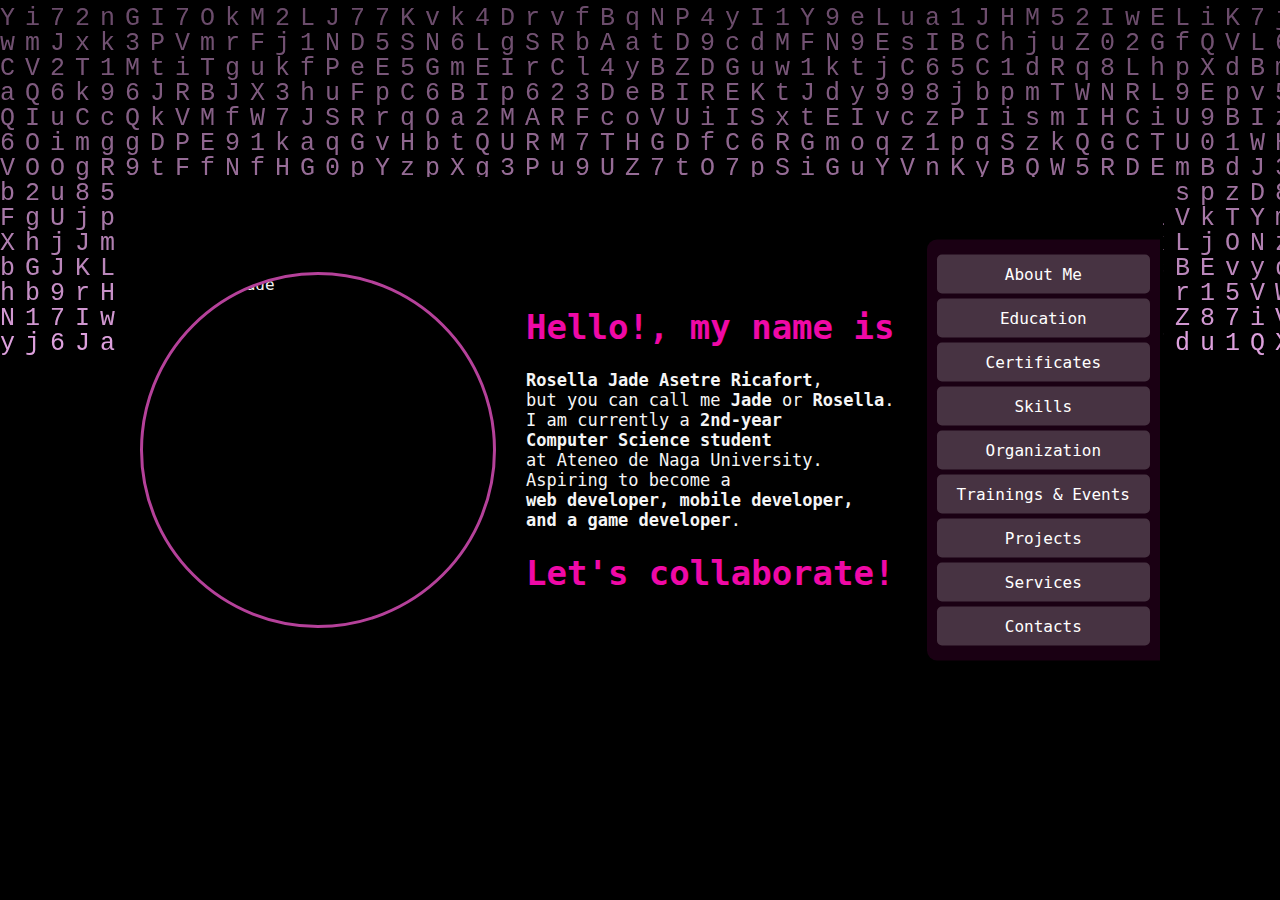
==== Homepage.html @ fa80d795 "Add files via upload" ====
<!DOCTYPE html>
<html lang="en">
<head>
    <meta charset="UTF-8">
    <meta name="viewport" content="width=device-width, initial-scale=1.0">
    <title>About Me - Rosella Jade Asetre Ricafort</title>
    <style>
        body {
            background-color: black;
            color: rgb(245, 245, 245);
            font-family: 'Fira Code', monospace;
            margin: 0;
            padding: 0;
            display: flex;
            align-items: center;
            justify-content: center;
            height: 100vh;
            overflow: hidden;
        }
        p {
            color: white;
            align-items: center;
        }
        .container {
            border: 3px solid rgb(0, 0, 0);
            background: black; 
            display: flex;
            align-items: center;
            position: relative;
            z-index: 2;
            width: 1000px; 
            height: 500px;
            padding: 20px; /* Added padding */
        }
        .profile-pic {
            width: 350px;
            height: 350px;
            border-radius: 50%;
            border: 3px solid rgb(181, 65, 154);
            margin-right: 30px;
        }
        .intro {
            max-width: 500px;
            text-align: justify;
            font-size: 17px;
        }
        .side-menu {
            position: absolute;
            right: 0px; 
            top: 50%;
            transform: translateY(-50%);
            background: rgba(255, 1, 191, 0.1);
            padding: 10px;
            border-radius: 10px 0 0 10px;
            transition: 0.3s;
            color: white;
        }
        .side-menu:hover {
            background: rgba(0, 0, 0, 0.3);
        }
        .side-menu ul {
            list-style: none;
            padding: 0;
            margin: 0;
        }
        .side-menu li {
            padding: 10px 20px;
            cursor: pointer;
            transition: 0.3s;
            background: rgba(255, 255, 255, 0.2);
            margin: 5px 0;
            border-radius: 5px;
            text-align: center;
        }
        .side-menu li:hover {
            background: rgba(255, 255, 255, 0.5);
            color: rgb(255, 6, 180);
        }
        canvas {
            position: fixed;
            top: 0;
            left: 0;
            width: 100%;
            height: 100%;
            z-index: 0;
        }
    
        @media (max-width: 768px) {
            body {
                display: block; 
                height: auto;
                padding: 20px; 
            }
            .container {
                flex-direction: column;
                width: 90%; 
                height: auto;
                padding: 15px; 
            }
            .profile-pic {
                width: 250px;
                height: 250px;
                margin: 0 auto 15px; 
            }
            .intro {
                max-width: 100%;
                text-align: center;
                font-size: 15px;
                padding: 10px;
            }
            .side-menu {
                right: auto;
                left: 50%;
                top: auto;
                bottom: 20px;
                transform: translateX(-50%);
                border-radius: 10px;
                padding: 5px;
            }
        }
    </style>    
</head>
<body>
    <canvas id="codingCanvas"></canvas>
    <div class="container">
        <img src="https://i.pinimg.com/736x/62/30/39/62303977a7c1e02232a1488a0cee9064.jpg" alt="Rosella Jade" class="profile-pic">
        <div class="intro">
            <p><h1 style="color: rgb(239, 9, 166);">Hello!, my name is</h1><strong>Rosella Jade Asetre Ricafort</strong>,</br>
                but you can call me <strong>Jade</strong> or <strong>Rosella</strong>.</br>
                I am currently a <strong>2nd-year</br>
                Computer Science student</strong></br> 
                at Ateneo de Naga University. </br>
                Aspiring to become a </br>
                <strong>web developer, mobile developer,</br>
                and a game developer</strong>.</br>
                <h1 style="color: rgb(239, 9, 166);">Let's collaborate!</h1>
    </div>
        <div class="side-menu">
            <ul>
                <li>About Me</li>
                <li>Education</li>
                <li>Certificates</li>
                <li>Skills</li>
                <li>Organization</li>
                <li>Trainings & Events</li>
                <li>Projects</li>
                <li>Services</li>
                <li>Contacts</li>
            </ul>
    </div>
    <script>
        function startCodingEffect() {
            const canvas = document.getElementById('codingCanvas');
            const ctx = canvas.getContext('2d');

            canvas.width = window.innerWidth;
            canvas.height = window.innerHeight;

            let chars = "ABCDEFGHIJKLMNOPQRSTUVWXYZabcdefghijklmnopqrstuvwxyz0123456789";
            let charArray = chars.split("");
            let fontSize = 25;
            let columns = canvas.width / fontSize;
            let drops = [];

            for (let i = 0; i < columns; i++) {
                drops[i] = 1;
            }

            function draw() {
                ctx.fillStyle = "rgba(0, 0, 0, 0.05)";
                ctx.fillRect(0, 0, canvas.width, canvas.height);

                ctx.fillStyle = "#DDA0DD";
                ctx.font = fontSize + "px 'Courier New'";

                for (let i = 0; i < drops.length; i++) {
                    let text = charArray[Math.floor(Math.random() * charArray.length)];
                    ctx.fillText(text, i * fontSize, drops[i] * fontSize);

                    if (drops[i] * fontSize > canvas.height && Math.random() > 0.975) {
                        drops[i] = 0;
                    }

                    drops[i]++;
                }
            }

            setInterval(draw, 50);
        }

        window.onload = startCodingEffect;
        window.onresize = startCodingEffect;
    </script>
</body>
</html>
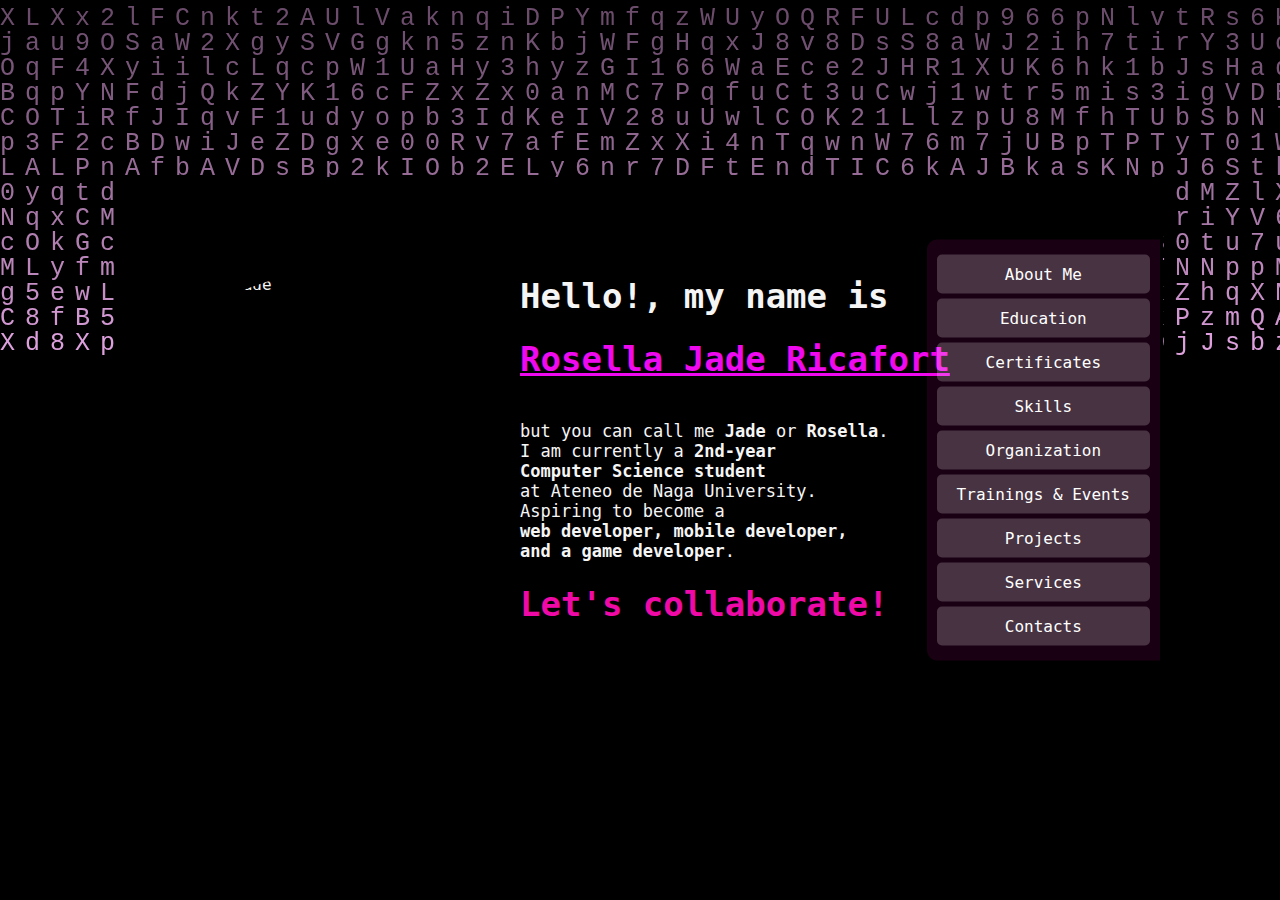
==== commit 83264c2a: "Add files via upload" ====
--- a/Homepage.html
+++ b/Homepage.html
@@ -3,129 +3,15 @@
 <head>
     <meta charset="UTF-8">
     <meta name="viewport" content="width=device-width, initial-scale=1.0">
-    <title>About Me - Rosella Jade Asetre Ricafort</title>
-    <style>
-        body {
-            background-color: black;
-            color: rgb(245, 245, 245);
-            font-family: 'Fira Code', monospace;
-            margin: 0;
-            padding: 0;
-            display: flex;
-            align-items: center;
-            justify-content: center;
-            height: 100vh;
-            overflow: hidden;
-        }
-        p {
-            color: white;
-            align-items: center;
-        }
-        .container {
-            border: 3px solid rgb(0, 0, 0);
-            background: black; 
-            display: flex;
-            align-items: center;
-            position: relative;
-            z-index: 2;
-            width: 1000px; 
-            height: 500px;
-            padding: 20px; /* Added padding */
-        }
-        .profile-pic {
-            width: 350px;
-            height: 350px;
-            border-radius: 50%;
-            border: 3px solid rgb(181, 65, 154);
-            margin-right: 30px;
-        }
-        .intro {
-            max-width: 500px;
-            text-align: justify;
-            font-size: 17px;
-        }
-        .side-menu {
-            position: absolute;
-            right: 0px; 
-            top: 50%;
-            transform: translateY(-50%);
-            background: rgba(255, 1, 191, 0.1);
-            padding: 10px;
-            border-radius: 10px 0 0 10px;
-            transition: 0.3s;
-            color: white;
-        }
-        .side-menu:hover {
-            background: rgba(0, 0, 0, 0.3);
-        }
-        .side-menu ul {
-            list-style: none;
-            padding: 0;
-            margin: 0;
-        }
-        .side-menu li {
-            padding: 10px 20px;
-            cursor: pointer;
-            transition: 0.3s;
-            background: rgba(255, 255, 255, 0.2);
-            margin: 5px 0;
-            border-radius: 5px;
-            text-align: center;
-        }
-        .side-menu li:hover {
-            background: rgba(255, 255, 255, 0.5);
-            color: rgb(255, 6, 180);
-        }
-        canvas {
-            position: fixed;
-            top: 0;
-            left: 0;
-            width: 100%;
-            height: 100%;
-            z-index: 0;
-        }
-    
-        @media (max-width: 768px) {
-            body {
-                display: block; 
-                height: auto;
-                padding: 20px; 
-            }
-            .container {
-                flex-direction: column;
-                width: 90%; 
-                height: auto;
-                padding: 15px; 
-            }
-            .profile-pic {
-                width: 250px;
-                height: 250px;
-                margin: 0 auto 15px; 
-            }
-            .intro {
-                max-width: 100%;
-                text-align: center;
-                font-size: 15px;
-                padding: 10px;
-            }
-            .side-menu {
-                right: auto;
-                left: 50%;
-                top: auto;
-                bottom: 20px;
-                transform: translateX(-50%);
-                border-radius: 10px;
-                padding: 5px;
-            }
-        }
-    </style>    
+    <title>Homepage - Rosella Jade Asetre Ricafort</title>
+    <link rel="stylesheet" href="Homepage.css">
 </head>
 <body>
     <canvas id="codingCanvas"></canvas>
     <div class="container">
         <img src="https://i.pinimg.com/736x/62/30/39/62303977a7c1e02232a1488a0cee9064.jpg" alt="Rosella Jade" class="profile-pic">
         <div class="intro">
-            <p><h1 style="color: rgb(239, 9, 166);">Hello!, my name is</h1><strong>Rosella Jade Asetre Ricafort</strong>,</br>
+            <p><h1>Hello!, my name is</h1><strong><h1 style="color: rgb(239, 9, 239);"><u>Rosella Jade Ricafort</u></h1></strong></br>
                 but you can call me <strong>Jade</strong> or <strong>Rosella</strong>.</br>
                 I am currently a <strong>2nd-year</br>
                 Computer Science student</strong></br> 
@@ -137,59 +23,17 @@
     </div>
         <div class="side-menu">
             <ul>
-                <li>About Me</li>
-                <li>Education</li>
-                <li>Certificates</li>
-                <li>Skills</li>
-                <li>Organization</li>
-                <li>Trainings & Events</li>
-                <li>Projects</li>
-                <li>Services</li>
-                <li>Contacts</li>
+                <li onclick="redirect('AboutMe.html')">About Me</li>
+                <li onclick="redirect('education.html')">Education</li>
+                <li onclick="redirect('certificates.html')">Certificates</li>
+                <li onclick="redirect('skills.html')">Skills</li>
+                <li onclick="redirect('organization.html')">Organization</li>
+                <li onclick="redirect('trainings-events.html')">Trainings & Events</li>
+                <li onclick="redirect('projects.html')">Projects</li>
+                <li onclick="redirect('services.html')">Services</li>
+                <li onclick="redirect('contacts.html')">Contacts</li>
             </ul>
     </div>
-    <script>
-        function startCodingEffect() {
-            const canvas = document.getElementById('codingCanvas');
-            const ctx = canvas.getContext('2d');
-
-            canvas.width = window.innerWidth;
-            canvas.height = window.innerHeight;
-
-            let chars = "ABCDEFGHIJKLMNOPQRSTUVWXYZabcdefghijklmnopqrstuvwxyz0123456789";
-            let charArray = chars.split("");
-            let fontSize = 25;
-            let columns = canvas.width / fontSize;
-            let drops = [];
-
-            for (let i = 0; i < columns; i++) {
-                drops[i] = 1;
-            }
-
-            function draw() {
-                ctx.fillStyle = "rgba(0, 0, 0, 0.05)";
-                ctx.fillRect(0, 0, canvas.width, canvas.height);
-
-                ctx.fillStyle = "#DDA0DD";
-                ctx.font = fontSize + "px 'Courier New'";
-
-                for (let i = 0; i < drops.length; i++) {
-                    let text = charArray[Math.floor(Math.random() * charArray.length)];
-                    ctx.fillText(text, i * fontSize, drops[i] * fontSize);
-
-                    if (drops[i] * fontSize > canvas.height && Math.random() > 0.975) {
-                        drops[i] = 0;
-                    }
-
-                    drops[i]++;
-                }
-            }
-
-            setInterval(draw, 50);
-        }
-
-        window.onload = startCodingEffect;
-        window.onresize = startCodingEffect;
-    </script>
+        <script src="Homepage.js"></script>
 </body>
-</html>+</html>
--- a/Homepage.css
+++ b/Homepage.css
@@ -0,0 +1,126 @@
+
+        body {
+            background-color: black;
+            color: rgb(245, 245, 245);
+            font-family: 'Fira Code', monospace;
+            margin: 0;
+            padding: 0;
+            display: flex;
+            align-items: center;
+            justify-content: center;
+            height: 100vh;
+            overflow: hidden;
+        }
+        p {
+            color: white;
+            align-items: center;
+        }
+        .container {
+            border: 3px solid rgb(0, 0, 0);
+            background: black; 
+            display: flex;
+            align-items: center;
+            position: relative;
+            z-index: 2;
+            width: 1000px; 
+            height: 500px;
+            padding: 20px; 
+        }
+        .profile-pic {
+            width: 350px;
+            height: 350px;
+            border-radius: 50%;
+            margin-right: 30px;
+            transition: box-shadow 0.3s ease; 
+        }
+        .profile-pic:hover {
+            box-shadow: 0 0 20px rgba(242, 0, 255, 0.8); 
+        }
+        .intro {
+            max-width: 500px;
+            text-align: justify;
+            font-size: 17px;
+        }
+        .side-menu {
+            position: absolute;
+            right: 0px; 
+            top: 50%;
+            transform: translateY(-50%);
+            background: rgba(255, 1, 191, 0.1);
+            padding: 10px;
+            border-radius: 10px 0 0 10px;
+            transition: 0.3s;
+            color: white;
+        }
+        .side-menu:hover {
+            background: rgba(0, 0, 0, 0.3);
+        }
+        .side-menu ul {
+            list-style: none;
+            padding: 0;
+            margin: 0;
+        }
+        .side-menu li {
+            padding: 10px 20px;
+            cursor: pointer;
+            transition: 0.3s;
+            background: rgba(255, 255, 255, 0.2);
+            margin: 5px 0;
+            border-radius: 5px;
+            text-align: center;
+        }
+        .side-menu li:hover {
+            background: rgba(255, 255, 255, 0.5);
+            color: rgb(255, 6, 180);
+        }
+        canvas {
+            position: fixed;
+            top: 0;
+            left: 0;
+            width: 100%;
+            height: 100%;
+            z-index: 0;
+        }
+        .fade-out {
+            opacity: 0;
+            transition: opacity 1s ease-out;
+        }
+    
+        @media (max-width: 768px) {
+            body {
+                display: block; 
+                height: auto;
+                padding: 20px; 
+            }
+            .container {
+                flex-direction: column;
+                width: 90%; 
+                height: auto;
+                padding: 15px; 
+            }
+            .profile-pic {
+                width: 250px;
+                height: 250px;
+                margin: 0 auto 15px;
+                transition: box-shadow 0.3s ease-in-out; /* Smooth transition for the glowing effect */
+            }
+
+            .profile-pic:hover {
+                box-shadow: 0 0 20px rgba(0, 0, 255, 0.8); /* Glowing effect with a blue color */
+            }
+            .intro {
+                max-width: 100%;
+                text-align: center;
+                font-size: 15px;
+                padding: 10px;
+            }
+            .side-menu {
+                right: auto;
+                left: 50%;
+                top: auto;
+                bottom: 20px;
+                transform: translateX(-50%);
+                border-radius: 10px;
+                padding: 5px;
+            }
+        }